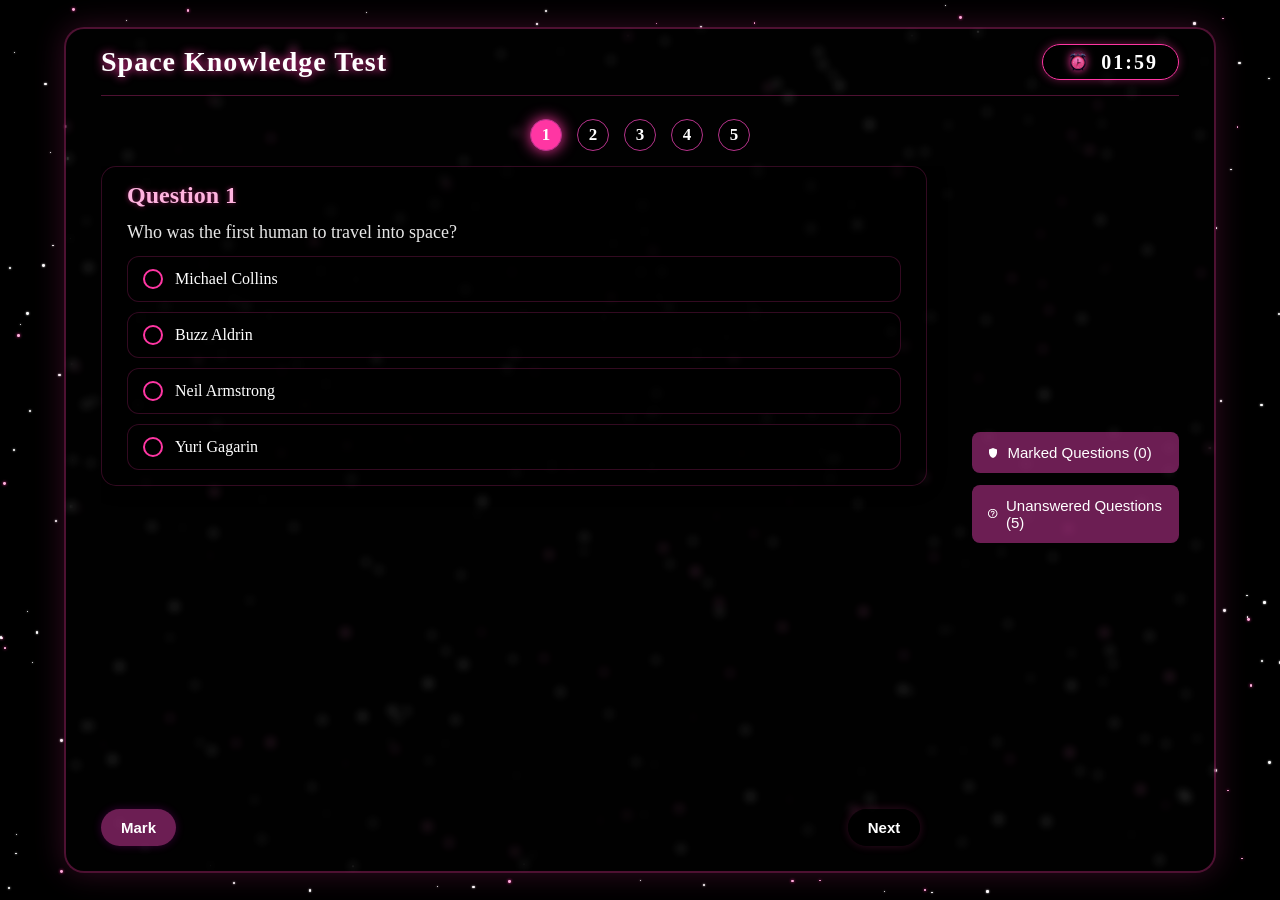
==== html/Exam.html @ 9e809051 "add space examination system projct" ====
<!DOCTYPE html>
<html lang="en">
  <head>
    <meta charset="UTF-8" />
    <meta name="viewport" content="width=device-width, initial-scale=1.0" />
    <meta http-equiv="Cache-Control" content="no-store, no-cache, must-revalidate">
    <meta http-equiv="Pragma" content="no-cache">
    <meta http-equiv="Expires" content="0">
    <title>Exam page</title>
    <link rel="stylesheet" href="../css/spaceBG.css" />
    <link rel="stylesheet" href="../css/Exam.css" />
  </head>

  <body>
    <section class="scene">
      <div class="stars"></div>
      <div class="exam-container">
        <div class="header">
          <h1>Space Knowledge Test</h1>
           <div class="timer">
              <!-- <img src="../images/download (1).png" class="clock-icon"> -->
              <!-- <p class="time-display">02:00</p> -->
            </div>
        </div>

        <div class="question-numbers">
          <div class="question-number active">1</div>
          <div class="question-number">2</div>
          <div class="question-number">3</div>
          <div class="question-number">4</div>
          <div class="question-number">5</div>
        </div>

        <div class="main-section">
          <div class="left-section">
            <div class="question-container">
              <h3 id="question-title">Question 1</h3>
              <p id="question-text"></p>
              <div id="answers-container"></div>
            </div>
          </div>

        <!-- Right Section -->
<div class="right-section">
  <div class="list-toggle-buttons">
    <button id="showMarkedBtn">Marked Questions</button>
    <button id="showUnansweredBtn">Unanswered Questions</button>
  </div>
</div>

<!-- Popup: Marked Questions -->
<div id="markedPopup" class="popup">
  <div class="popup-content">
    <span class="close-btn" onclick="closePopup('markedPopup')">&times;</span>
    <h3>Marked Questions</h3>
    <ul id="markedList"></ul>
  </div>
</div>

<!-- Popup: Unanswered Questions -->
<div id="unansweredPopup" class="popup">
    <div class="popup-content">
        <span class="close-btn">&times;</span>
        <h3>Unanswered Questions</h3>
        <ul id="unansweredList"></ul>
    </div>
</div>


</div>
<div class="actions">
  <button id="prevBtn" class="nav-btn">Previous</button>
  <button id="markBtn" class="mark-btn">Mark</button>
  <button id="nextBtn" class="nav-btn">Next</button>
  <button id="submitBtn" class="submit-btn">Submit</button>
</div>
    </section>

    <script src="../js/exam.js"></script>
    <script src="../js/spaceBG.js"></script>
  </body>
</html>
---- css/spaceBG.css ----
* {
  margin: 0;
  padding: 0;
  box-sizing: border-box;
}

/* :root {
    --cosmic-purple: #4a1e70;
    --star-glow: #8aafff;
    --planet-glow: #bd83ff;
    } */

:root {
  --deep-space: #0a0a0a;
  --cosmic-black: #121212;
  --hot-pink: #ff36a3;
  --light-pink: #ffadd2;
  --neon-pink: #ff00ff;
  --bright-pink: #ff77bc;
  --dark-pink: #b5338a;
  --silver: #e0e0e0;
  --button-glow: #a04170;
  --rocket-silver: #d8e1e8;
  --success-pink: #ff44b4;
  --planet-glow: #ff69b4;
  --failure-black: #1c1c1c;
  --timeout-gray: #555555;
  --rocket-red: #ff3860;
}

body {
  background-color: #000000;
  color: white;
  overflow: hidden;
  height: 100vh;
  position: relative;
  background-size: cover;
  animation: fadeIn 1s ease-in-out;
}

@keyframes fadeIn {
  from {
    opacity: 0;
  }
  to {
    opacity: 1;
  }
}

/* sky container */

.scene {
  position: relative;
  height: 100vh;
  width: 100%;
  display: flex;
  justify-content: center;
  align-items: center;
  perspective: 1000px;
}

/* stars style */

.stars {
  position: absolute;
  width: 100%;
  height: 100%;
  z-index: 0;
  overflow: hidden;
}

.star {
  position: absolute;
  /* background: white; */
  border-radius: 50%;
  opacity: 1;
  /* box-shadow: 0 0 1px white;  */
  animation: twinkle 2s infinite ease-in-out;
}

.star-white {
  background: white;
  box-shadow: 0 0 2px white;
}

.star-pink {
  background: var(--light-pink);
  box-shadow: 0 0 3px var(--hot-pink);
}

@keyframes twinkle {
  0% {
    opacity: 0.2;
  }
  50% {
    opacity: 1;
  }
  100% {
    opacity: 0.2;
  }
}

/* meteors style */

.meteor {
  position: absolute;
  width: 2px;
  height: 100px;
  background: linear-gradient(45deg, white, transparent);
  opacity: 0.8;
  transform: rotate(45deg);
  /* pointer-events: none; */
  animation: meteorMove 1s linear forwards;
  z-index: 2;
}

@keyframes meteorMove {
  0% {
    transform: translate(0, 0) rotate(-45deg);
    opacity: 1;
  }
  100% {
    transform: translate(300px, 300px) rotate(-45deg);
    opacity: 0;
  }
}

/* Planets */

.planet {
  position: absolute;
  border-radius: 50%;
  box-shadow: 0 0 25px var(--planet-glow),
    inset 0 0 15px rgba(255, 182, 193, 0.4);
  opacity: 0.95;
  z-index: 5;
}

.planet-1 {
  width: 130px;
  height: 130px;
  background: radial-gradient(circle at 30% 30%, #da9cbb, #8a4568, #912765);
  top: 12%;
  left: 8%;
  animation: float 22s infinite alternate ease-in-out;
}

.planet-2 {
  width: 90px;
  height: 90px;
  box-shadow: 0 0 25px rgba(199, 179, 182, 0.486),
    inset 0 0 15px rgba(255, 182, 193, 0.4);
  /* background: radial-gradient(circle at 40% 40%, #ffc0cb, #ff69b4, #4b1248); */
  background: radial-gradient(
    ellipse at center,
    rgba(255, 192, 203, 0.486),
    rgba(107, 94, 94, 0.575)
  );
  bottom: 18%;
  right: 14%;
  animation: float 18s infinite alternate-reverse ease-in-out;
}

@keyframes float {
  0% {
    transform: translateY(0) rotate(0deg);
  }
  50% {
    transform: translateY(-20px) rotate(5deg);
  }
  100% {
    transform: translateY(0) rotate(0deg);
  }
}
---- css/Exam.css ----
:root {
    --hot-pink: rgb(255, 54, 163);
    --neon-pink: rgb(255, 0, 255);
    --light-pink: rgb(255, 180, 223);
    --dark-pink: rgb(181, 51, 138);
}

.exam-container {
    position: relative;
    z-index: 10;
    background: rgba(12, 12, 12, 0.123);
    backdrop-filter: blur(5px);
    border: 2px solid rgba(255, 54, 163, 0.3);
    border-radius: 20px;
    padding: 10px 30px;
    width: 95%;
    margin: 0 auto;
    box-shadow: 0 0 30px rgba(255, 54, 163, 0.2);
    display: flex;
    flex-direction: column;
    height: 94vh;
    transition: all 0.3s ease;
}

.exam-container:hover {
    border-color: rgba(255, 54, 163, 0.5);
}

.header {
    display: flex;
    justify-content: space-between;
    align-items: center;
    margin-bottom: 10px; 
    padding-bottom: 15px;
    border-bottom: 1px solid rgba(255, 54, 163, 0.3);
}

.header h1 {
    font-size: 26px;
    font-weight: 700;
    color: white;
    text-shadow: 0 0 10px var(--hot-pink);
    letter-spacing: 1px;
}

.timer {
    display: flex;
    align-items: center;
    gap: 8px; 
    padding: 5px 15px !important; 
    position: relative;
    transition: all 0.3s cubic-bezier(0.4, 0, 0.2, 1);
    background: rgba(0, 0, 0, 0.6);
    border-radius: 30px;
    font-size: 18px; 
    font-weight: 600;
    color: white;
    border: 1px solid var(--hot-pink);
    box-shadow: 0 0 10px rgba(255, 54, 163, 0.4);
    transition: all 0.3s ease;
}

.time-display {
    margin: 0;
    letter-spacing: 2px;
}

.timer.warning {
    background: rgb(201, 136, 179);
    color: #000000;
    animation: pulse-warning 1s infinite alternate;
    box-shadow: 0 0 15px rgba(197, 97, 144, 0.6);
}

@keyframes timerShake {
    0%, 100% { transform: translateX(0); }
    25% { transform: translateX(-4px); }
    75% { transform: translateX(4px); }
}

.clock-icon {
    width: 40px; 
    height: 40px; 
    transition: transform 0.3s cubic-bezier(0.68, -0.55, 0.265, 1.55);
    filter: drop-shadow(0 0 4px var(--hot-pink));
    transition: transform 0.3s ease;
}

@keyframes iconShake {
    0%, 100% { transform: translateX(0); }
    10% { transform: translateX(-4px) rotate(-5deg); }
    20% { transform: translateX(4px) rotate(5deg); }
    30% { transform: translateX(-3px) rotate(-3deg); }
    40% { transform: translateX(3px) rotate(3deg); }
    50% { transform: translateX(0); }
}

@keyframes shake {
    0% { transform: translateX(0); }
    25% { transform: translateX(-8px) rotate(-10deg); }
    50% { transform: translateX(8px) rotate(10deg); }
    75% { transform: translateX(-4px) rotate(-5deg); }
    100% { transform: translateX(0); }
}

.clock-icon.shake {
    animation: shake 0.5s ease;
}

.question-numbers {
    display: flex;
    justify-content: center;
    gap: 15px;
    margin: 15px 0px;
    flex-wrap: wrap;
}

.question-number {
    width: 30px; 
    height: 30px; 
    display: flex;
    justify-content: center;
    align-items: center;
    background: rgba(0, 0, 0, 0.5);
    border: 1px solid var(--dark-pink);
    border-radius: 50%;
    font-size: 18px; 
    font-weight: 600;
    cursor: pointer;
    transition: all 0.3s ease;
}

.question-number:hover {
    background: rgba(255, 54, 163, 0.2);
    transform: scale(1.1);
}

.question-number.active {
    background: var(--hot-pink);
    color: white;
    box-shadow: 0 0 15px var(--hot-pink);
}

.question-number.answered {
    background: rgba(255, 54, 163, 0.5);
}

.question-number.marked {
    border: 2px solid var(--neon-pink);
    box-shadow: 0 0 10px var(--neon-pink);
}

.main-section {
    display: flex;
    flex: 1;
    gap: 30px;
    overflow: hidden;
}

.left-section {
    flex: 3;
    padding-right: 10px;
}

.right-section {
    flex: 1;
    min-width: 200px;
    display: flex;
    flex-direction: column;
    justify-content: center; 
    gap: 20px; 
}

.question-container {
    background: rgba(0, 0, 0, 0.4);
    border-radius: 15px;
    padding: 10px 25px;
    box-shadow: 0 0 20px rgba(0, 0, 0, 0.3);
    border: 1px solid rgba(255, 54, 163, 0.2);
    transition: all 0.3s ease;
    cursor: pointer;
}

.question-container:hover {
    box-shadow: 0 0 25px rgba(255, 54, 163, 0.15);
}

.question-container h3 {
    font-size: 24px; 
    margin-bottom: 10px; 
    color: var(--light-pink);
    text-shadow: 0 0 5px rgba(255, 54, 163, 0.5);
}

#question-text {
    font-size: 17px; 
    line-height: 1.5;
    margin-bottom: 10px; 
    color: rgba(255, 255, 255, 0.9);
}

#answers-container {
    display: flex;
    flex-direction: column;
    gap: 10px; 
}

.answer-option {
    background: rgba(0, 0, 0, 0.6);
    border: 1px solid rgba(255, 54, 163, 0.2);
    border-radius: 12px;
    padding: 15px;
    display: flex;
    align-items: center;
    transition: all 0.3s ease;
    cursor: pointer;
}

.answer-option input[type="radio"] {
    appearance: none;
    width: 20px; 
    height: 20px; 
    border: 2px solid var(--hot-pink);
    border-radius: 50%;
    margin-right: 12px;
    position: relative;
    cursor: pointer;
}

.answer-option input[type="radio"]:checked {
    background-color: var(--hot-pink);
    box-shadow: 0 0 10px var(--hot-pink);
}

.answer-option input[type="radio"]:checked::after {
    content: "";
    position: absolute;
    width: 10px;
    height: 10px;
    background: white;
    border-radius: 50%;
    top: 50%;
    left: 50%;
    transform: translate(-50%, -50%);
}

.answer-option label {
    font-size: 15px; 
    cursor: pointer;
    flex: 1;
}

.list-toggle-buttons {
    display: flex;
    flex-direction: column;
    gap: 10px;
}

.list-toggle-buttons button {
    padding: 15px 15px; 
    border: none;
    border-radius: 8px;
    background: rgba(181, 51, 138, 0.6);
    color: white;
    font-size: 14px;
    cursor: pointer;
    transition: all 0.3s ease;
    text-align: left;
    display: flex;
    align-items: center;
    gap: 8px;
}

.list-toggle-buttons button:hover {
    background: rgba(255, 54, 163, 0.8);
    transform: translateX(5px);
}

.list-toggle-buttons button::before {
    content: '';
    display: inline-block;
    width: 12px; 
    height: 12px; 
    background-size: contain;
    background-repeat: no-repeat;
}

#showMarkedBtn::before {
    background-image: url('data:image/svg+xml;utf8,<svg xmlns="http://www.w3.org/2000/svg" viewBox="0 0 24 24" fill="white"><path d="M12 2L4 5v6.09c0 5.05 3.41 9.76 8 10.91 4.59-1.15 8-5.86 8-10.91V5l-8-3z"/></svg>');
}

#showUnansweredBtn::before {
    background-image: url('data:image/svg+xml;utf8,<svg xmlns="http://www.w3.org/2000/svg" viewBox="0 0 24 24" fill="white"><path d="M11 18h2v-2h-2v2zm1-16C6.48 2 2 6.48 2 12s4.48 10 10 10 10-4.48 10-10S17.52 2 12 2zm0 18c-4.41 0-8-3.59-8-8s3.59-8 8-8 8 3.59 8 8-3.59 8-8 8zm0-14c-2.21 0-4 1.79-4 4h2c0-1.1.9-2 2-2s2 .9 2 2c0 2-3 1.75-3 5h2c0-2.25 3-2.5 3-5 0-2.21-1.79-4-4-4z"/></svg>');
}

.actions {
    width: 76%;
    display: flex;
    justify-content: space-between;
    backdrop-filter: blur(5px);
    margin-bottom: 10px;
}

.actions button {
    padding: 10px 20px; 
    border-radius: 30px;
    border: none;
    font-size: 15px; 
    font-weight: 600;
    cursor: pointer;
    transition: all 0.3s ease;
    position: relative;
    overflow: hidden;
}

.actions button::after {
    content: '';
    position: absolute;
    top: -50%;
    left: -50%;
    width: 200%;
    height: 200%;
    background: rgba(255, 255, 255, 0.1);
    transform: rotate(45deg);
    transition: all 0.3s ease;
    opacity: 0;
}

.actions button:hover::after {
    opacity: 1;
    transform: rotate(45deg) translate(10%, 10%);
}

.actions button:active {
    transform: scale(0.95);
}

.nav-btn {
    background: rgba(0, 0, 0, 0.7);
    color: white;
    border: 1px solid var(--hot-pink);
    box-shadow: 0 0 10px rgba(255, 54, 163, 0.2);
}

.nav-btn:hover {
    background: rgba(255, 54, 163, 0.2);
    box-shadow: 0 0 15px rgba(255, 54, 163, 0.4);
}

.mark-btn {
    background: rgba(181, 51, 138, 0.6);
    color: white;
    border: 1px solid var(--neon-pink);
    box-shadow: 0 0 10px rgba(255, 0, 255, 0.2);
}

.mark-btn:hover {
    background: rgba(255, 0, 255, 0.2);
    box-shadow: 0 0 15px rgba(255, 0, 255, 0.4);
}

.submit-btn {
    background: var(--hot-pink);
    color: white;
    box-shadow: 0 0 15px rgba(255, 54, 163, 0.4);
}

.submit-btn:hover {
    background: var(--neon-pink);
    box-shadow: 0 0 20px rgba(255, 0, 255, 0.5);
}

.popup {
    display: none;
    position: fixed;
    z-index: 1000;
    left: 0;
    top: 0;
    width: 100%;
    height: 90%;
    overflow: auto;
    background-color: rgba(0,0,0,0.7);
    animation: fadeIn 0.3s ease-out;
}

.popup-content {
    background: rgb(18, 18, 18);
    margin: 70px auto 0;
    padding: 25px;
    border-radius: 15px;
    width: 90%;
    max-width: 500px;
    color: white;
    box-shadow: 0 0 30px rgba(255, 54, 163, 0.3);
    border: 1px solid rgba(255, 54, 163, 0.2);
    position: relative;
    animation: slideIn 0.3s ease-out forwards;
}

.popup-content h3 {
    font-size: 22px;
    margin-bottom: 20px;
    color: var(--light-pink);
    text-shadow: 0 0 5px rgba(255, 54, 163, 0.5);
    text-align: center;
    padding-bottom: 10px;
    border-bottom: 1px solid rgba(255, 54, 163, 0.3);
}

.close-btn {
    color: white;
    font-size: 28px;
    font-weight: bold;
    cursor: pointer;
    position: absolute;
    top: 15px;
    right: 20px;
    transition: all 0.2s ease;
}

.close-btn:hover {
    color: var(--hot-pink);
    transform: scale(1.2);
}

#markedList, 
#unansweredList {
    list-style: none;
    padding: 0;
    max-height: 60vh;
    overflow-y: auto;
}

#markedList li, 
#unansweredList li {
    width: 90%;
    margin: 8px auto; 
    background: rgba(0, 0, 0, 0.4);
    padding: 10px 15px; 
    border-radius: 8px;
    cursor: pointer;
    transition: all 0.3s ease;
    display: flex;
    align-items: center;
    justify-content: space-between;
}

#markedList li {
    border-left: 3px solid var(--neon-pink);
}

#unansweredList li {
    border-left: 3px solid var(--light-pink);
}

#markedList li:hover, 
#unansweredList li:hover {
    background: rgba(255, 54, 163, 0.2);
    transform: translateX(5px);
}

.marked-question-text, 
.unanswered-question-text {
    flex: 1;
    font-size: 15px; 
    color: #fff;
    cursor: pointer;
    display: flex;
    align-items: center;
}

.marked-question-text::before {
    content: '📌';
    margin-right: 10px;
}

.unanswered-question-text::before {
    content: '❓';
    margin-right: 10px;
}

.remove-mark-btn {
    background: none;
    border: none;
    color: white;
    font-size: 18px; 
    cursor: pointer;
    padding: 0 10px;
    margin-left: 10px;
    transition: all 0.2s ease;
}

.remove-mark-btn:hover {
    color: var(--hot-pink);
    transform: scale(1.2);
}

.navigation-warning {
    position: fixed;
    top: 20px;
    left: 50%;
    transform: translateX(-50%);
    background-color: #ff4d4d;
    color: white;
    padding: 10px 20px;
    border-radius: 5px;
    z-index: 1000;
    box-shadow: 0 2px 10px rgba(0, 0, 0, 0.2);
    animation: fadeIn 0.3s ease-in-out;
}

@keyframes fadeIn {
    from { opacity: 0; }
    to { opacity: 1; }
}

@keyframes slideIn {
    from { 
        opacity: 0;
        transform: translateY(-20px);
    }
    to { 
        opacity: 1;
        transform: translateY(0);
    }
}

@keyframes pulse-warning {
    0% { transform: scale(1); opacity: 0.9; }
    100% { transform: scale(1.05); opacity: 1; }
}

/*RESPONSIVE STYLES */

/* Base Mobile View */
@media (max-width: 576px) {
    .exam-container {
        padding: 10px 15px;
    }
    
    .header {
        flex-direction: column;
        gap: 10px;
        margin-bottom: 5px;
        padding-bottom: 5px;
    }
    
    .header h1 {
        font-size: 20px;
        text-align: center;
    }
    
    .timer {
        padding: 0px 10px !important;
        font-size: 16px;
    }
    
    .clock-icon {
        width: 22px;
        height: 22px;
    }
    
    .question-number {
        width: 26px;
        height: 26px;
        font-size: 14px;
    }
    
    .question-container h3 {
        font-size: 18px;
    }
    
    #question-text {
        font-size: 15px;
    }
    
    .answer-option {
        padding: 8px 10px;
    }
    
    .answer-option label {
        font-size: 14px;
    }
    
    .right-section {
        min-height: auto;
    }
    
    .list-toggle-buttons button {
        padding: 8px 10px;
        font-size: 13px;
    }
    
    .actions {
        width: 100%;
        flex-wrap: wrap;
        gap: 8px;
    }
    
    .actions button {
        padding: 8px 12px;
        font-size: 13px;
        flex: 1 1 40%;
    }
}

/* Phones (≥576px) */
@media (min-width: 576px) {
    .header h1 {
        font-size: 22px;
    }
    
    .timer {
        font-size: 16px;
        padding: 0px 12px !important;
    }
    
    .clock-icon {
        width: 24px;
        height: 24px;
    }
    
    .question-container h3 {
        font-size: 20px;
    }
    
    #question-text {
        font-size: 16px;
    }
    
    .actions button {
        padding: 8px 15px;
    }
    
    .question-number {
        width: 28px;
        height: 28px;
    }
    
    .right-section {
        min-height: auto;
    }
}

/* Tablets (≥768px) */
@media (min-width: 768px) {
    .header {
        flex-direction: row;
        margin-bottom: 8px;
    }
    
    .header h1 {
        font-size: 24px;
    }
    
    .timer {
        font-size: 18px;
        padding: 2px 15px !important;
    }
    
    .clock-icon {
        width: 26px;
        height: 26px;
    }
    
    .main-section {
        flex-direction: row;
    }
    
    .right-section {
        min-height: auto;
    }
    
    .question-container h3 {
        font-size: 22px;
    }
    
    #question-text {
        font-size: 17px;
    }
    
    .actions {
        width: 76%;
        flex-wrap: nowrap;
    }
    
    .actions button {
        flex: none;
        padding: 10px 20px;
        font-size: 15px;
    }
    
    .popup-content {
        width: 80%;
    }
    
    /* Ensure mark and unanswered buttons stay visible */
    .list-toggle-buttons {
        display: flex;
        flex-direction: column;
        gap: 10px;
    }
}

/* Medium Screens (≥992px) */
@media (min-width: 992px) {
    .main-section {
        flex-direction: row;
    }
    
    .left-section {
        flex: 3;
    }
    
    .right-section {
        flex: 1;
        min-width: 200px;
    }
    
    .list-toggle-buttons {
        gap: 12px;
    }
    
    .list-toggle-buttons button {
        padding: 10px 15px;
        font-size: 14px;
    }
}

/* Desktops (≥1200px) */
@media (min-width: 1200px) {
    .exam-container {
        width: 90%;
        max-width: 1400px;
        padding: 15px 35px; 
    }
    
    .header h1 {
        font-size: 28px; 
    }
    
    .timer {
        padding: 2px 20px !important; 
        font-size: 20px; 
    }
    
    .clock-icon {
        width: 30px; 
        height: 30px; 
    }
    
    .question-number {
        width: 32px; 
        height: 32px; 
        font-size: 17px; 
    }
    
    .main-section {
        gap: 35px; 
    }
    
    .left-section {
        flex: 4;
    }
    
    .question-container {
        padding: 15px 25px; 
    }
    
    .question-container h3 {
        font-size: 24px; 
    }
    
    #question-text {
        font-size: 18px; 
    }
    
    .answer-option {
        padding: 12px 15px;
    }
    
    .answer-option label {
        font-size: 16px;
    }
    
    .list-toggle-buttons button {
        padding: 12px 15px;
        font-size: 15px; 
    }
    
    .popup-content {
        max-width: 600px;
    }
}
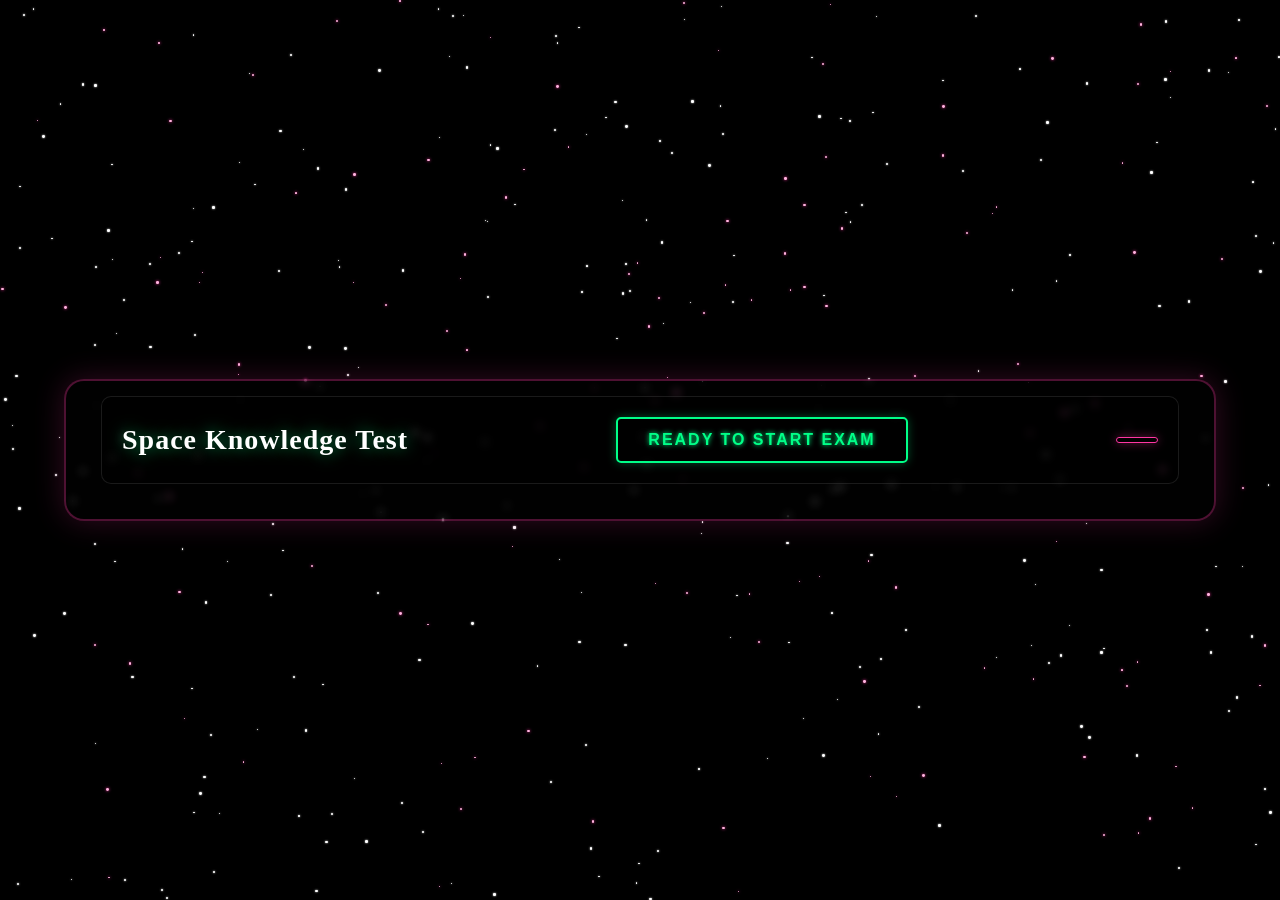
==== commit ff320898: "chore: modifying in exam" ====
--- a/html/Exam.html
+++ b/html/Exam.html
@@ -9,6 +9,218 @@
     <title>Exam page</title>
     <link rel="stylesheet" href="../css/spaceBG.css" />
     <link rel="stylesheet" href="../css/Exam.css" />
+    <link rel="stylesheet" href="https://cdnjs.cloudflare.com/ajax/libs/font-awesome/6.0.0/css/all.min.css">
+    <style>
+      .exam-content {
+        display: none;
+      }
+      .exam-content.active {
+        display: block;
+      }
+
+      .ready-btn {
+        background: transparent;
+        color: #00ff88;
+        border: 2px solid #00ff88;
+        padding: 12px 30px;
+        border-radius: 5px;
+        font-size: 16px;
+        cursor: pointer;
+        transition: all 0.3s ease;
+        text-transform: uppercase;
+        letter-spacing: 2px;
+        font-weight: 600;
+        position: relative;
+        overflow: hidden;
+        margin: 0 15px;
+        text-shadow: 0 0 5px #00ff88;
+        box-shadow: 0 0 10px rgba(0, 255, 136, 0.3);
+      }
+
+      .ready-btn::before {
+        content: '';
+        position: absolute;
+        top: 0;
+        left: -100%;
+        width: 100%;
+        height: 100%;
+        background: linear-gradient(
+          90deg,
+          transparent,
+          rgba(0, 255, 136, 0.2),
+          transparent
+        );
+        transition: 0.5s;
+      }
+
+      .ready-btn:hover {
+        background: rgba(0, 255, 136, 0.1);
+        box-shadow: 0 0 20px rgba(0, 255, 136, 0.5);
+        transform: scale(1.05);
+      }
+
+      .ready-btn:hover::before {
+        left: 100%;
+      }
+
+      .ready-btn:active {
+        transform: scale(0.95);
+        box-shadow: 0 0 5px rgba(0, 255, 136, 0.3);
+      }
+
+      .header {
+        display: flex;
+        align-items: center;
+        justify-content: space-between;
+        padding: 20px;
+        background: rgba(0, 0, 0, 0.3);
+        border-radius: 10px;
+        margin-bottom: 20px;
+        backdrop-filter: blur(5px);
+        border: 1px solid rgba(255, 255, 255, 0.1);
+      }
+
+      .header h1 {
+        margin: 0;
+        color: #fff;
+        text-shadow: 0 0 15px rgba(0, 255, 136, 0.5);
+        font-size: 28px;
+        letter-spacing: 1px;
+      }
+
+      #confirmExitModal {
+        display: none;
+        position: fixed;
+        top: 0;
+        left: 0;
+        width: 100%;
+        height: 100%;
+        background: rgba(0, 0, 0, 0.8);
+        z-index: 1000;
+        justify-content: center;
+        align-items: center;
+      }
+
+      .modal-content {
+        background: rgba(20, 20, 30, 0.95);
+        border: 1px solid rgba(0, 255, 136, 0.3);
+        border-radius: 10px;
+        width: 90%;
+        max-width: 500px;
+        padding: 20px;
+        box-shadow: 0 0 20px rgba(0, 255, 136, 0.2);
+        animation: modalFadeIn 0.3s ease;
+      }
+
+      @keyframes modalFadeIn {
+        from { opacity: 0; transform: scale(0.9); }
+        to { opacity: 1; transform: scale(1); }
+      }
+
+      .modal-header {
+        display: flex;
+        align-items: center;
+        gap: 15px;
+        margin-bottom: 20px;
+        padding-bottom: 15px;
+        border-bottom: 1px solid rgba(0, 255, 136, 0.2);
+      }
+
+      .modal-icon {
+        width: 40px;
+        height: 40px;
+        background: rgba(0, 255, 136, 0.1);
+        border: 2px solid #00ff88;
+        border-radius: 50%;
+        display: flex;
+        align-items: center;
+        justify-content: center;
+      }
+
+      .modal-icon i {
+        color: #00ff88;
+        font-size: 20px;
+      }
+
+      .modal-title {
+        color: #fff;
+        margin: 0;
+        font-size: 24px;
+        text-shadow: 0 0 10px rgba(0, 255, 136, 0.3);
+      }
+
+      .modal-body {
+        margin-bottom: 25px;
+      }
+
+      .modal-message {
+        text-align: center;
+      }
+
+      .warning-text {
+        color: #ff4444;
+        font-size: 20px;
+        font-weight: bold;
+        margin-bottom: 10px;
+        text-shadow: 0 0 10px rgba(255, 68, 68, 0.3);
+      }
+
+      .message-text {
+        color: #fff;
+        font-size: 16px;
+        line-height: 1.5;
+      }
+
+      .modal-footer {
+        display: flex;
+        justify-content: center;
+        gap: 15px;
+      }
+
+      .modal-button {
+        padding: 12px 25px;
+        border: none;
+        border-radius: 5px;
+        cursor: pointer;
+        font-size: 16px;
+        display: flex;
+        align-items: center;
+        gap: 8px;
+        transition: all 0.3s ease;
+      }
+
+      .modal-button i {
+        font-size: 18px;
+      }
+
+      .modal-button.cancel {
+        background: rgba(255, 255, 255, 0.1);
+        color: #fff;
+        border: 1px solid rgba(255, 255, 255, 0.3);
+      }
+
+      .modal-button.confirm {
+        background: rgba(255, 68, 68, 0.1);
+        color: #ff4444;
+        border: 1px solid #ff4444;
+      }
+
+      .modal-button:hover {
+        transform: translateY(-2px);
+      }
+
+      .modal-button.cancel:hover {
+        background: rgba(255, 255, 255, 0.2);
+      }
+
+      .modal-button.confirm:hover {
+        background: rgba(255, 68, 68, 0.2);
+      }
+
+      .modal-button:active {
+        transform: translateY(1px);
+      }
+    </style>
   </head>
 
   <body>
@@ -17,66 +229,125 @@
       <div class="exam-container">
         <div class="header">
           <h1>Space Knowledge Test</h1>
-           <div class="timer">
-              <!-- <img src="../images/download (1).png" class="clock-icon"> -->
-              <!-- <p class="time-display">02:00</p> -->
-            </div>
+          <button class="ready-btn">Ready to Start Exam</button>
+          <div class="timer">
+            <!-- <img src="../images/download (1).png" class="clock-icon"> -->
+            <!-- <p class="time-display">02:00</p> -->
+          </div>
         </div>
 
-        <div class="question-numbers">
-          <div class="question-number active">1</div>
-          <div class="question-number">2</div>
-          <div class="question-number">3</div>
-          <div class="question-number">4</div>
-          <div class="question-number">5</div>
+        <div class="exam-content">
+          <div class="question-numbers">
+            <div class="question-number active">1</div>
+            <div class="question-number">2</div>
+            <div class="question-number">3</div>
+            <div class="question-number">4</div>
+            <div class="question-number">5</div>
+          </div>
+
+          <div class="main-section">
+            <div class="left-section">
+              <div class="question-container">
+                <h3 id="question-title">Question 1</h3>
+                <p id="question-text"></p>
+                <div id="answers-container"></div>
+              </div>
+            </div>
+
+            <!-- Right Section -->
+            <div class="right-section">
+              <div class="list-toggle-buttons">
+                <button id="showMarkedBtn">Marked Questions</button>
+                <button id="showUnansweredBtn">Unanswered Questions</button>
+              </div>
+            </div>
+
+            <!-- Popup: Marked Questions -->
+            <div id="markedPopup" class="popup">
+              <div class="popup-content">
+                <span class="close-btn" onclick="closePopup('markedPopup')">&times;</span>
+                <h3>Marked Questions</h3>
+                <ul id="markedList"></ul>
+              </div>
+            </div>
+
+            <!-- Popup: Unanswered Questions -->
+            <div id="unansweredPopup" class="popup">
+              <div class="popup-content">
+                <span class="close-btn">&times;</span>
+                <h3>Unanswered Questions</h3>
+                <ul id="unansweredList"></ul>
+              </div>
+            </div>
+          </div>
+
+          <div class="actions">
+            <button id="prevBtn" class="nav-btn">Previous</button>
+            <button id="markBtn" class="mark-btn">Mark</button>
+            <button id="nextBtn" class="nav-btn">Next</button>
+            <button id="submitBtn" class="submit-btn">Submit</button>
+          </div>
         </div>
-
-        <div class="main-section">
-          <div class="left-section">
-            <div class="question-container">
-              <h3 id="question-title">Question 1</h3>
-              <p id="question-text"></p>
-              <div id="answers-container"></div>
-            </div>
-          </div>
-
-        <!-- Right Section -->
-<div class="right-section">
-  <div class="list-toggle-buttons">
-    <button id="showMarkedBtn">Marked Questions</button>
-    <button id="showUnansweredBtn">Unanswered Questions</button>
-  </div>
-</div>
-
-<!-- Popup: Marked Questions -->
-<div id="markedPopup" class="popup">
-  <div class="popup-content">
-    <span class="close-btn" onclick="closePopup('markedPopup')">&times;</span>
-    <h3>Marked Questions</h3>
-    <ul id="markedList"></ul>
-  </div>
-</div>
-
-<!-- Popup: Unanswered Questions -->
-<div id="unansweredPopup" class="popup">
-    <div class="popup-content">
-        <span class="close-btn">&times;</span>
-        <h3>Unanswered Questions</h3>
-        <ul id="unansweredList"></ul>
-    </div>
-</div>
-
-
-</div>
-<div class="actions">
-  <button id="prevBtn" class="nav-btn">Previous</button>
-  <button id="markBtn" class="mark-btn">Mark</button>
-  <button id="nextBtn" class="nav-btn">Next</button>
-  <button id="submitBtn" class="submit-btn">Submit</button>
-</div>
+      </div>
+
+      <!-- Exit Confirmation Modal -->
+      <div id="confirmExitModal">
+        <div class="modal-content">
+          <div class="modal-header">
+            <div class="modal-icon">
+              <i class="fas fa-power-off"></i>
+            </div>
+            <h2 class="modal-title">Confirm Exit from Exam</h2>
+          </div>
+          <div class="modal-body">
+            <div class="modal-message">
+              <p class="warning-text">Warning!</p>
+              <p class="message-text">
+                Are you sure you want to exit the exam?<br>
+                You will be directed to home page.
+              </p>
+            </div>
+          </div>
+          <div class="modal-footer">
+            <button id="cancelExitBtn" class="modal-button cancel">
+              <i class="fas fa-times"></i>
+              <span>Return to Exam</span>
+            </button>
+            <button id="confirmExitBtn" class="modal-button confirm">
+              <i class="fas fa-check"></i>
+              <span>End Exam</span>
+            </button>
+          </div>
+        </div>
+      </div>
     </section>
 
     <script src="../js/exam.js"></script>
     <script src="../js/spaceBG.js"></script>
+   
+    <script>
+     window.onload = function() {
+    const modal = document.getElementById('confirmExitModal');
+    const cancelBtn = document.getElementById('cancelExitBtn');
+    const confirmBtn = document.getElementById('confirmExitBtn');
+
+    document.addEventListener('fullscreenchange', function() {
+        if (!document.fullscreenElement && state.isExamStarted) {
+            modal.style.display = 'flex';
+        }
+    });
+
+    cancelBtn.addEventListener('click', function() {
+        modal.style.display = 'none';
+        document.documentElement.requestFullscreen();
+    });
+
+    confirmBtn.addEventListener('click', function() {
+        state.isExamStarted = false;
+        // Use a relative path or adjust the path based on your project structure
+        window.location.href = '../index.html'; // Simplified path
+    });
+};
+    </script>
   </body>
 </html>
--- a/css/Exam.css
+++ b/css/Exam.css
@@ -18,7 +18,7 @@
     box-shadow: 0 0 30px rgba(255, 54, 163, 0.2);
     display: flex;
     flex-direction: column;
-    height: 94vh;
+    /* height: 94vh; */
     transition: all 0.3s ease;
 }
 
@@ -65,42 +65,39 @@
     letter-spacing: 2px;
 }
 
+@keyframes timerShake {
+    0%, 100% { transform: translateX(0); }
+    25% { transform: translateX(-4px); }
+    75% { transform: translateX(4px); }
+}
+
+.clock-icon {
+    width: 50px; 
+    height: 50px; 
+    transition: transform 0.3s cubic-bezier(0.68, -0.55, 0.265, 1.55);
+    filter: drop-shadow(0 0 4px var(--hot-pink));
+    transition: transform 0.3s ease;
+}
+
+
+@keyframes pulse-warning {
+    0% { transform: scale(1); opacity: 0.9; }
+    100% { transform: scale(1.05); opacity: 1; }
+}
+
+@keyframes shake {
+    0% { transform: translateX(0); }
+    25% { transform: translateX(-4px) rotate(-5deg); }
+    50% { transform: translateX(4px) rotate(5deg); }
+    75% { transform: translateX(-4px) rotate(-5deg); }
+    100% { transform: translateX(0); }
+}
+
 .timer.warning {
     background: rgb(201, 136, 179);
     color: #000000;
     animation: pulse-warning 1s infinite alternate;
     box-shadow: 0 0 15px rgba(197, 97, 144, 0.6);
-}
-
-@keyframes timerShake {
-    0%, 100% { transform: translateX(0); }
-    25% { transform: translateX(-4px); }
-    75% { transform: translateX(4px); }
-}
-
-.clock-icon {
-    width: 40px; 
-    height: 40px; 
-    transition: transform 0.3s cubic-bezier(0.68, -0.55, 0.265, 1.55);
-    filter: drop-shadow(0 0 4px var(--hot-pink));
-    transition: transform 0.3s ease;
-}
-
-@keyframes iconShake {
-    0%, 100% { transform: translateX(0); }
-    10% { transform: translateX(-4px) rotate(-5deg); }
-    20% { transform: translateX(4px) rotate(5deg); }
-    30% { transform: translateX(-3px) rotate(-3deg); }
-    40% { transform: translateX(3px) rotate(3deg); }
-    50% { transform: translateX(0); }
-}
-
-@keyframes shake {
-    0% { transform: translateX(0); }
-    25% { transform: translateX(-8px) rotate(-10deg); }
-    50% { transform: translateX(8px) rotate(10deg); }
-    75% { transform: translateX(-4px) rotate(-5deg); }
-    100% { transform: translateX(0); }
 }
 
 .clock-icon.shake {
@@ -536,10 +533,12 @@
 @media (max-width: 576px) {
     .exam-container {
         padding: 10px 15px;
+        height: 77vh;
+        top: -20px;
     }
     
     .header {
-        flex-direction: column;
+        /* flex-direction: column; */
         gap: 10px;
         margin-bottom: 5px;
         padding-bottom: 5px;
@@ -551,13 +550,17 @@
     }
     
     .timer {
-        padding: 0px 10px !important;
+        padding: 4px 10px !important;
         font-size: 16px;
     }
     
     .clock-icon {
-        width: 22px;
-        height: 22px;
+        width: 30px;
+        height: 30px;
+    }
+
+    .question-numbers{
+        margin: 10px 0px;
     }
     
     .question-number {
@@ -565,6 +568,11 @@
         height: 26px;
         font-size: 14px;
     }
+
+    .main-section{
+        flex-direction:column;
+        gap:20px;
+    }
     
     .question-container h3 {
         font-size: 18px;
@@ -581,14 +589,26 @@
     .answer-option label {
         font-size: 14px;
     }
+
+    .left-section{
+        flex: 0;
+        margin: 10px 0;
+    }
     
     .right-section {
         min-height: auto;
-    }
-    
+        flex: 0;
+    }
+    
+    .list-toggle-buttons{
+        flex-direction: row
+    }
+
     .list-toggle-buttons button {
         padding: 8px 10px;
         font-size: 13px;
+        width: 45%;
+        margin: auto;
     }
     
     .actions {
@@ -596,30 +616,36 @@
         flex-wrap: wrap;
         gap: 8px;
     }
-    
+
     .actions button {
-        padding: 8px 12px;
-        font-size: 13px;
-        flex: 1 1 40%;
+        padding: 8px 15px;
+        margin-top: 5px;
     }
 }
 
 /* Phones (≥576px) */
-@media (min-width: 576px) {
+@media (min-width: 576px) and (hover: none) {
+    
     .header h1 {
         font-size: 22px;
     }
-    
+
     .timer {
+        padding: 6px 10px !important;
         font-size: 16px;
-        padding: 0px 12px !important;
     }
     
     .clock-icon {
-        width: 24px;
-        height: 24px;
-    }
-    
+        width: 35px;
+        height:35px;
+    }
+    
+
+    .main-section{
+        flex-direction:column;
+        gap:20px;
+    }
+
     .question-container h3 {
         font-size: 20px;
     }
@@ -630,6 +656,10 @@
     
     .actions button {
         padding: 8px 15px;
+    }
+    
+    .question-numbers{
+        margin: 10px 0px;
     }
     
     .question-number {
@@ -638,7 +668,23 @@
     }
     
     .right-section {
-        min-height: auto;
+        flex:0;
+    }
+
+    .list-toggle-buttons{
+        flex-direction: row
+    }
+
+    .list-toggle-buttons button {
+        padding: 8px 10px;
+        font-size: 13px;
+        width: 45%;
+        margin: auto;
+    }
+
+    .actions{
+        width: 98%;
+        margin-top: 15px;
     }
 }
 
@@ -670,6 +716,10 @@
     .right-section {
         min-height: auto;
     }
+
+    .list-toggle-buttons button{
+        width: 80%;
+    }
     
     .question-container h3 {
         font-size: 22px;
@@ -680,7 +730,7 @@
     }
     
     .actions {
-        width: 76%;
+        width: 66%;
         flex-wrap: nowrap;
     }
     
@@ -791,5 +841,9 @@
     .popup-content {
         max-width: 600px;
     }
-}
-
+
+    .actions{
+        width: 76%;
+        margin-top: 10px;
+    }
+}
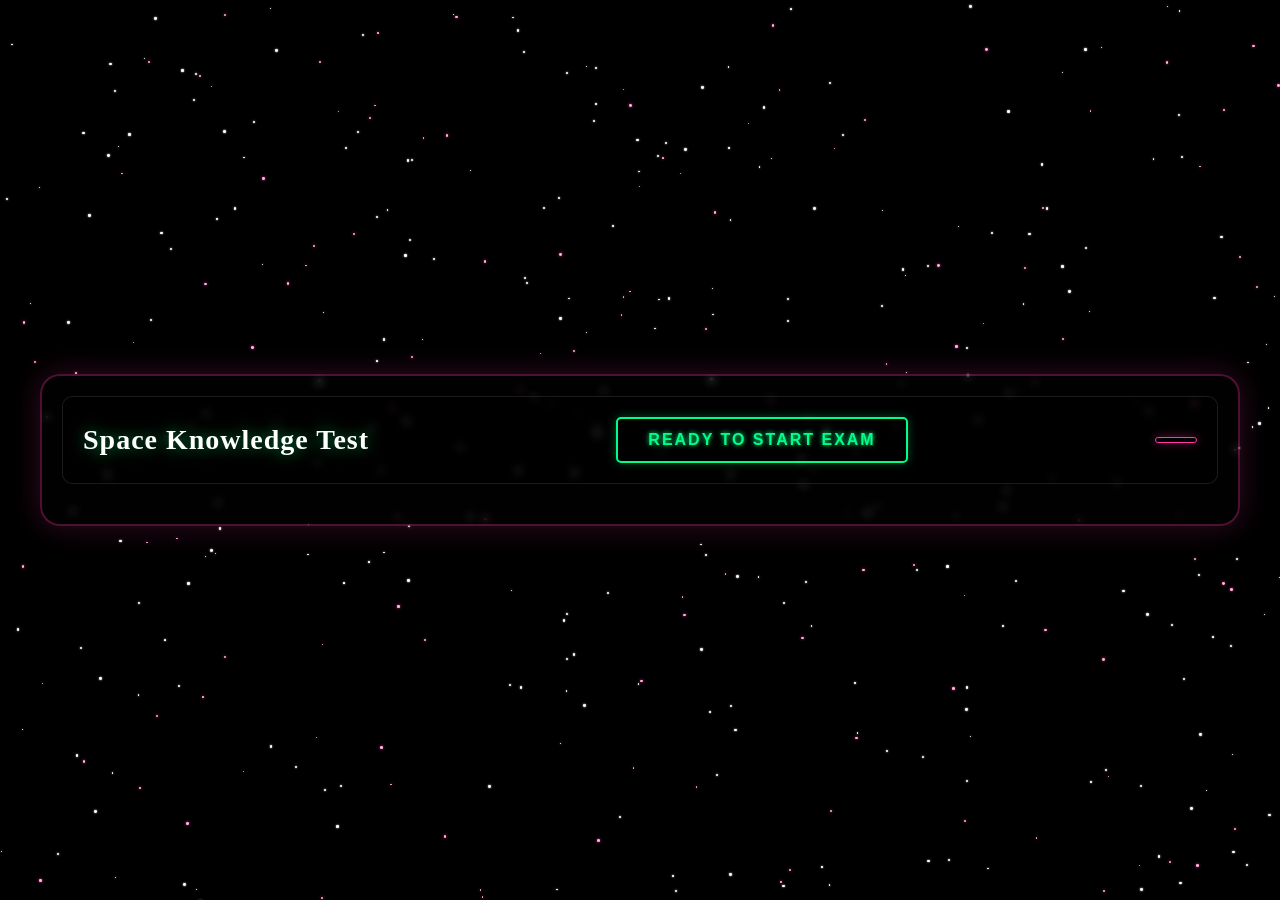
==== commit e517a257: "chore: modifying in exam" ====
--- a/html/Exam.html
+++ b/html/Exam.html
@@ -220,6 +220,190 @@
       .modal-button:active {
         transform: translateY(1px);
       }
+      /* Responsive Additions */
+@media screen and (max-width: 1200px) {
+    .exam-container {
+        padding: 15px;
+    }
+
+    .header {
+        flex-direction: column;
+        align-items: center;
+        gap: 15px;
+    }
+
+    .header h1 {
+        text-align: center;
+        font-size: 24px;
+    }
+
+    .main-section {
+        flex-direction: column;
+    }
+
+    .left-section, .right-section {
+        width: 100%;
+    }
+
+    .actions {
+        flex-wrap: wrap;
+        justify-content: center;
+        gap: 10px;
+    }
+
+    .actions button {
+        flex-grow: 1;
+        max-width: 45%;
+    }
+}
+
+@media screen and (max-width: 768px) {
+    .header {
+        padding: 15px 10px;
+    }
+
+    .header h1 {
+        font-size: 20px;
+    }
+
+    .ready-btn {
+        padding: 10px 20px;
+        font-size: 14px;
+    }
+
+    .question-numbers {
+        display: flex;
+        flex-wrap: wrap;
+        justify-content: center;
+        gap: 5px;
+    }
+
+    .question-number {
+        width: 30px;
+        height: 30px;
+        font-size: 14px;
+    }
+
+    .list-toggle-buttons {
+        flex-direction: column;
+        gap: 10px;
+    }
+
+    .list-toggle-buttons button {
+        width: 100%;
+    }
+
+    .modal-content {
+        width: 95%;
+        margin: 0 10px;
+    }
+
+    .modal-title {
+        font-size: 20px;
+    }
+
+    .modal-footer {
+        flex-direction: column;
+        gap: 10px;
+    }
+
+    .modal-button {
+        width: 100%;
+    }
+}
+
+@media screen and (max-width: 480px) {
+    .header {
+        padding: 10px 5px;
+    }
+
+    .header h1 {
+        font-size: 18px;
+    }
+
+    .ready-btn {
+        padding: 8px 15px;
+        font-size: 12px;
+    }
+
+    .question-number {
+        width: 25px;
+        height: 25px;
+        font-size: 12px;
+    }
+
+    .actions button {
+        font-size: 12px;
+        padding: 8px 15px;
+    }
+
+    .modal-header {
+        flex-direction: column;
+        text-align: center;
+        gap: 10px;
+    }
+
+    .modal-icon {
+        width: 30px;
+        height: 30px;
+    }
+
+    .modal-title {
+        font-size: 18px;
+    }
+
+    .message-text {
+        font-size: 14px;
+    }
+}
+
+/* Additional Responsive Enhancements */
+html, body {
+    max-width: 100%;
+    overflow-x: hidden;
+}
+
+.scene {
+    min-height: 100vh;
+    width: 100%;
+}
+
+.exam-container {
+    width: 100%;
+    max-width: 1200px;
+    margin: 0 auto;
+    padding: 20px;
+    box-sizing: border-box;
+}
+
+.main-section {
+    display: flex;
+    gap: 20px;
+}
+
+.left-section, .right-section {
+    flex: 1;
+}
+
+.actions {
+    display: flex;
+    justify-content: space-between;
+    gap: 10px;
+    margin-top: 20px;
+}
+
+/* Ensure all buttons and inputs are touch-friendly */
+button, input {
+    touch-action: manipulation;
+    min-height: 44px;
+    min-width: 44px;
+}
+
+/* Prevent text overflow */
+* {
+    max-width: 100%;
+    word-wrap: break-word;
+}
     </style>
   </head>
 
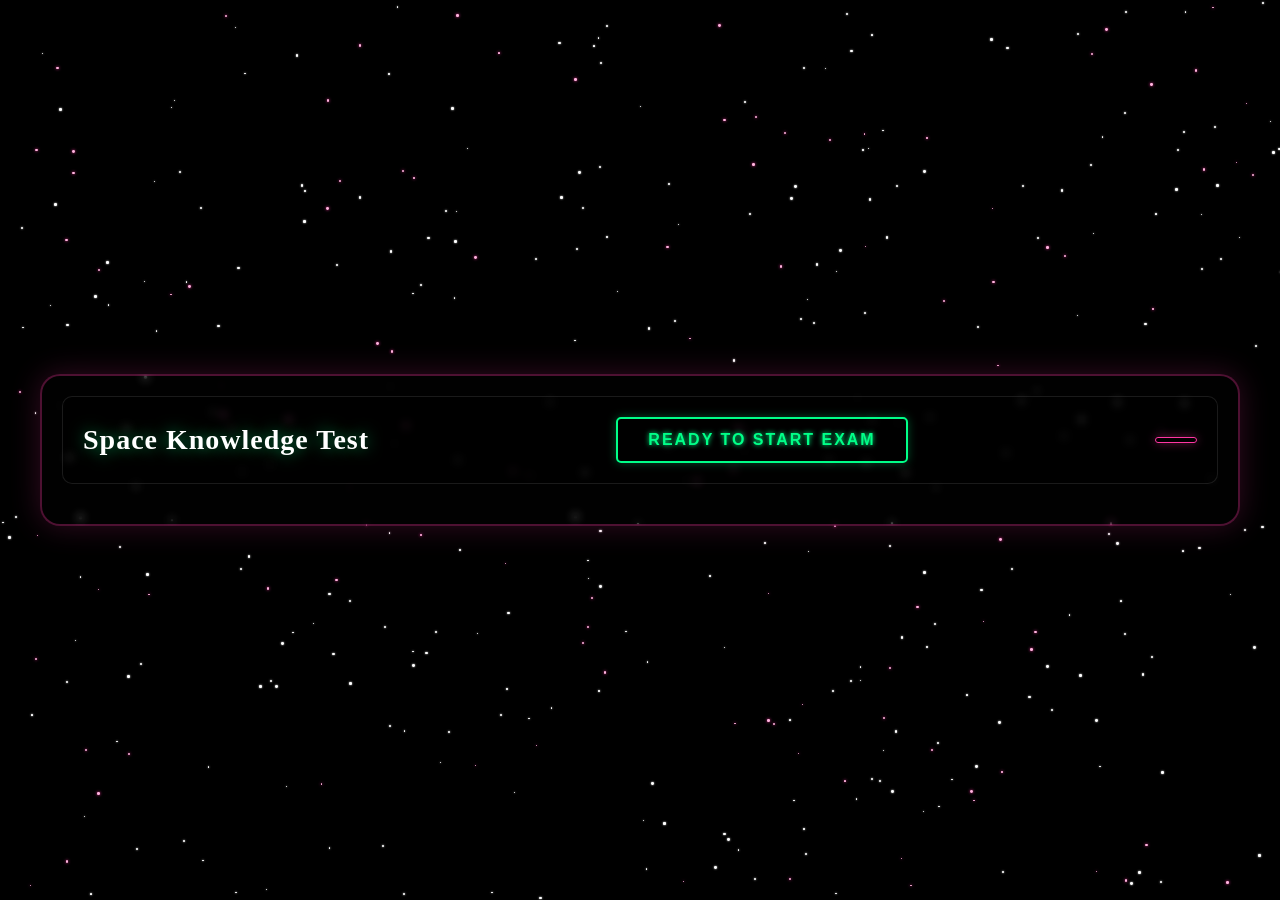
==== commit fa89f045: "chore: modifying in exam" ====
--- a/html/Exam.html
+++ b/html/Exam.html
@@ -357,7 +357,6 @@
     }
 }
 
-/* Additional Responsive Enhancements */
 html, body {
     max-width: 100%;
     overflow-x: hidden;
@@ -392,14 +391,12 @@
     margin-top: 20px;
 }
 
-/* Ensure all buttons and inputs are touch-friendly */
 button, input {
     touch-action: manipulation;
     min-height: 44px;
     min-width: 44px;
 }
 
-/* Prevent text overflow */
 * {
     max-width: 100%;
     word-wrap: break-word;
@@ -529,7 +526,7 @@
     confirmBtn.addEventListener('click', function() {
         state.isExamStarted = false;
         // Use a relative path or adjust the path based on your project structure
-        window.location.href = '../index.html'; // Simplified path
+        window.location.href = 'launch.html'; // Simplified path
     });
 };
     </script>
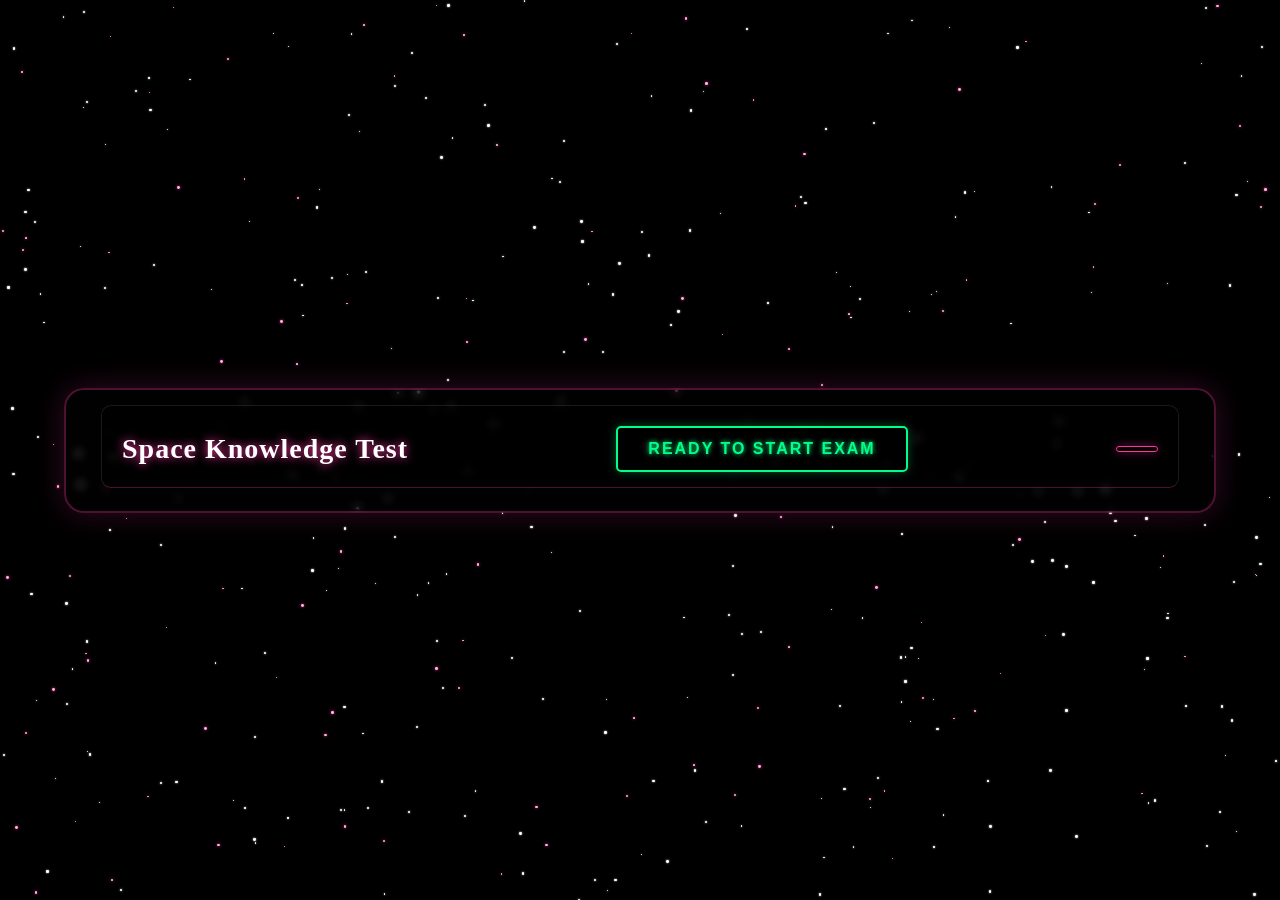
==== commit a3fb5c42: "chore: modifying in exam" ====
--- a/html/Exam.html
+++ b/html/Exam.html
@@ -8,7 +8,6 @@
     <meta http-equiv="Expires" content="0">
     <title>Exam page</title>
     <link rel="stylesheet" href="../css/spaceBG.css" />
-    <link rel="stylesheet" href="../css/Exam.css" />
     <link rel="stylesheet" href="https://cdnjs.cloudflare.com/ajax/libs/font-awesome/6.0.0/css/all.min.css">
     <style>
       .exam-content {
@@ -239,9 +238,9 @@
 
     .main-section {
         flex-direction: column;
-    }
-
-    .left-section, .right-section {
+      }
+      
+      .left-section, .right-section {
         width: 100%;
     }
 
@@ -272,8 +271,8 @@
     }
 
     .question-numbers {
-        display: flex;
-        flex-wrap: wrap;
+      display: flex;
+      flex-wrap: wrap;
         justify-content: center;
         gap: 5px;
     }
@@ -305,7 +304,7 @@
     .modal-footer {
         flex-direction: column;
         gap: 10px;
-    }
+      }
 
     .modal-button {
         width: 100%;
@@ -318,9 +317,9 @@
     }
 
     .header h1 {
-        font-size: 18px;
-    }
-
+      font-size: 18px;
+    }
+    
     .ready-btn {
         padding: 8px 15px;
         font-size: 12px;
@@ -333,8 +332,8 @@
     }
 
     .actions button {
-        font-size: 12px;
-        padding: 8px 15px;
+      font-size: 12px;
+      padding: 8px 15px;
     }
 
     .modal-header {
@@ -360,8 +359,8 @@
 html, body {
     max-width: 100%;
     overflow-x: hidden;
-}
-
+  }
+  
 .scene {
     min-height: 100vh;
     width: 100%;
@@ -373,7 +372,7 @@
     margin: 0 auto;
     padding: 20px;
     box-sizing: border-box;
-}
+  }
 
 .main-section {
     display: flex;
@@ -400,8 +399,9 @@
 * {
     max-width: 100%;
     word-wrap: break-word;
-}
-    </style>
+  }
+  </style>
+  <link rel="stylesheet" href="../css/Exam.css" />
   </head>
 
   <body>
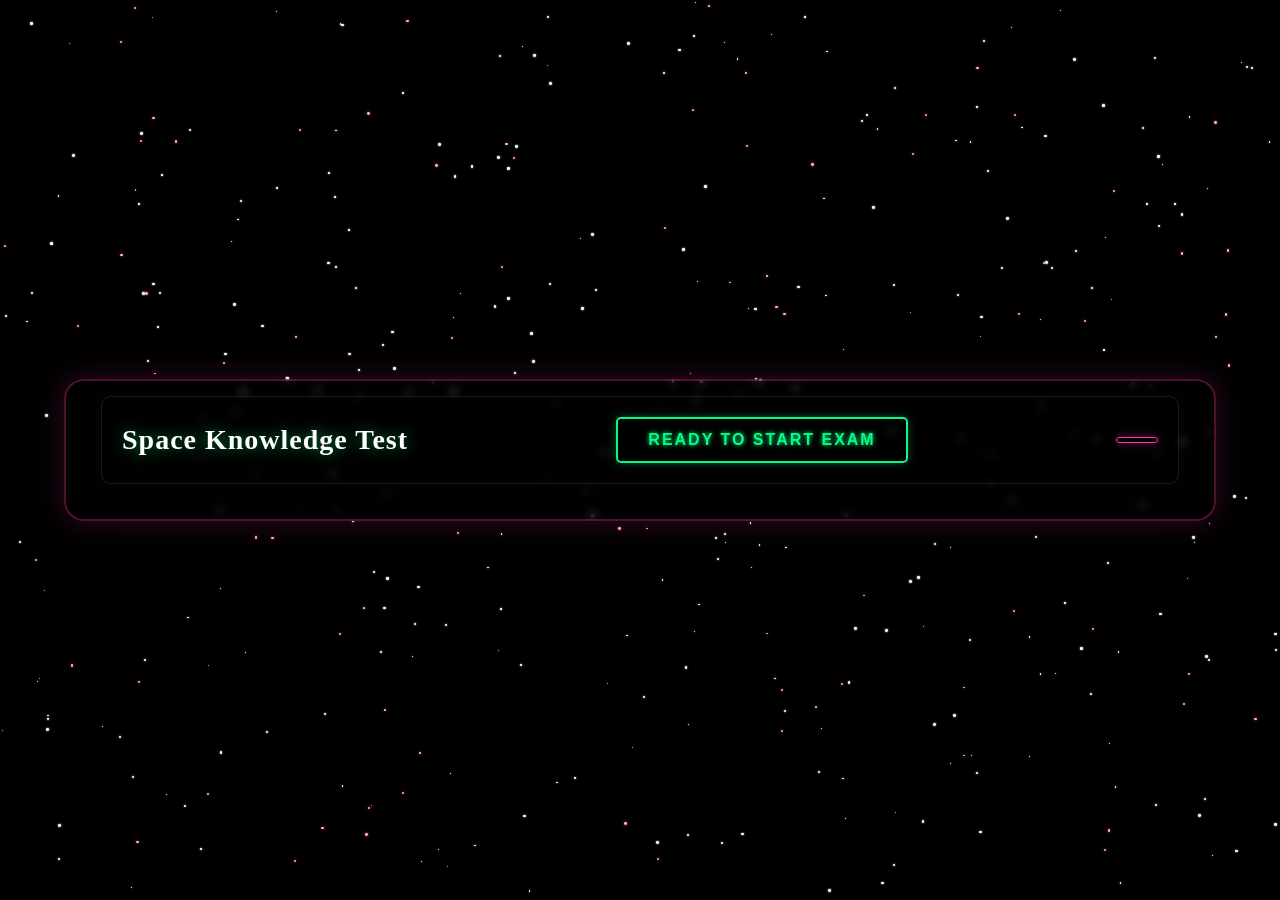
==== commit 0d7bab5e: "chore: modifying in exam" ====
--- a/html/Exam.html
+++ b/html/Exam.html
@@ -8,6 +8,7 @@
     <meta http-equiv="Expires" content="0">
     <title>Exam page</title>
     <link rel="stylesheet" href="../css/spaceBG.css" />
+    <link rel="stylesheet" href="../css/Exam.css" />
     <link rel="stylesheet" href="https://cdnjs.cloudflare.com/ajax/libs/font-awesome/6.0.0/css/all.min.css">
     <style>
       .exam-content {
@@ -219,189 +220,7 @@
       .modal-button:active {
         transform: translateY(1px);
       }
-      /* Responsive Additions */
-@media screen and (max-width: 1200px) {
-    .exam-container {
-        padding: 15px;
-    }
-
-    .header {
-        flex-direction: column;
-        align-items: center;
-        gap: 15px;
-    }
-
-    .header h1 {
-        text-align: center;
-        font-size: 24px;
-    }
-
-    .main-section {
-        flex-direction: column;
-      }
-      
-      .left-section, .right-section {
-        width: 100%;
-    }
-
-    .actions {
-        flex-wrap: wrap;
-        justify-content: center;
-        gap: 10px;
-    }
-
-    .actions button {
-        flex-grow: 1;
-        max-width: 45%;
-    }
-}
-
-@media screen and (max-width: 768px) {
-    .header {
-        padding: 15px 10px;
-    }
-
-    .header h1 {
-        font-size: 20px;
-    }
-
-    .ready-btn {
-        padding: 10px 20px;
-        font-size: 14px;
-    }
-
-    .question-numbers {
-      display: flex;
-      flex-wrap: wrap;
-        justify-content: center;
-        gap: 5px;
-    }
-
-    .question-number {
-        width: 30px;
-        height: 30px;
-        font-size: 14px;
-    }
-
-    .list-toggle-buttons {
-        flex-direction: column;
-        gap: 10px;
-    }
-
-    .list-toggle-buttons button {
-        width: 100%;
-    }
-
-    .modal-content {
-        width: 95%;
-        margin: 0 10px;
-    }
-
-    .modal-title {
-        font-size: 20px;
-    }
-
-    .modal-footer {
-        flex-direction: column;
-        gap: 10px;
-      }
-
-    .modal-button {
-        width: 100%;
-    }
-}
-
-@media screen and (max-width: 480px) {
-    .header {
-        padding: 10px 5px;
-    }
-
-    .header h1 {
-      font-size: 18px;
-    }
-    
-    .ready-btn {
-        padding: 8px 15px;
-        font-size: 12px;
-    }
-
-    .question-number {
-        width: 25px;
-        height: 25px;
-        font-size: 12px;
-    }
-
-    .actions button {
-      font-size: 12px;
-      padding: 8px 15px;
-    }
-
-    .modal-header {
-        flex-direction: column;
-        text-align: center;
-        gap: 10px;
-    }
-
-    .modal-icon {
-        width: 30px;
-        height: 30px;
-    }
-
-    .modal-title {
-        font-size: 18px;
-    }
-
-    .message-text {
-        font-size: 14px;
-    }
-}
-
-html, body {
-    max-width: 100%;
-    overflow-x: hidden;
-  }
-  
-.scene {
-    min-height: 100vh;
-    width: 100%;
-}
-
-.exam-container {
-    width: 100%;
-    max-width: 1200px;
-    margin: 0 auto;
-    padding: 20px;
-    box-sizing: border-box;
-  }
-
-.main-section {
-    display: flex;
-    gap: 20px;
-}
-
-.left-section, .right-section {
-    flex: 1;
-}
-
-.actions {
-    display: flex;
-    justify-content: space-between;
-    gap: 10px;
-    margin-top: 20px;
-}
-
-button, input {
-    touch-action: manipulation;
-    min-height: 44px;
-    min-width: 44px;
-}
-
-* {
-    max-width: 100%;
-    word-wrap: break-word;
-  }
-  </style>
-  <link rel="stylesheet" href="../css/Exam.css" />
+    </style>
   </head>
 
   <body>
@@ -485,7 +304,6 @@
               <p class="warning-text">Warning!</p>
               <p class="message-text">
                 Are you sure you want to exit the exam?<br>
-                You will be directed to home page.
               </p>
             </div>
           </div>
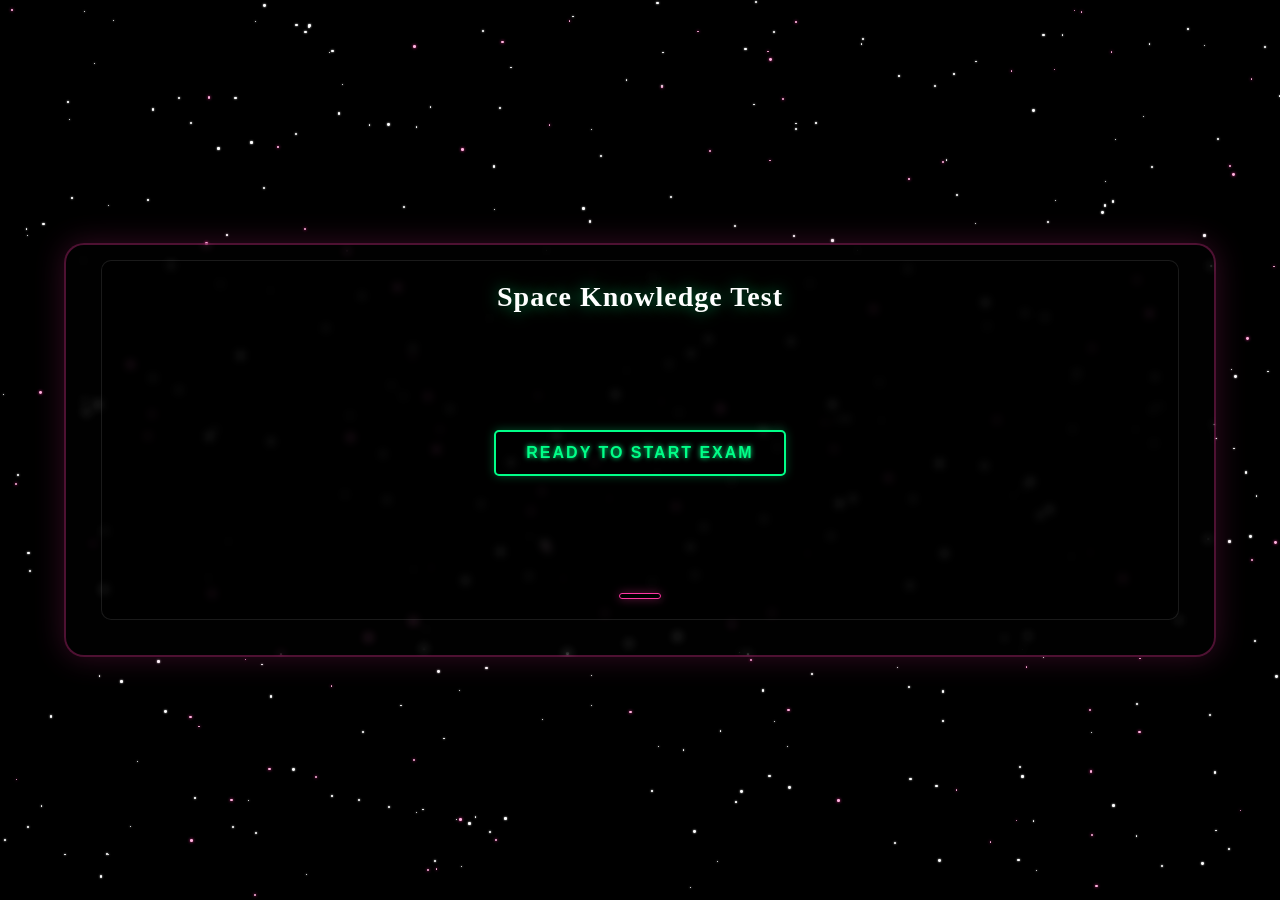
==== commit 17b89bc2: "chore: modifying in exam.css" ====
--- a/html/Exam.html
+++ b/html/Exam.html
@@ -69,7 +69,9 @@
       }
 
       .header {
-        display: flex;
+        height: 40vh;
+        display: flex;
+        flex-direction: column;
         align-items: center;
         justify-content: space-between;
         padding: 20px;
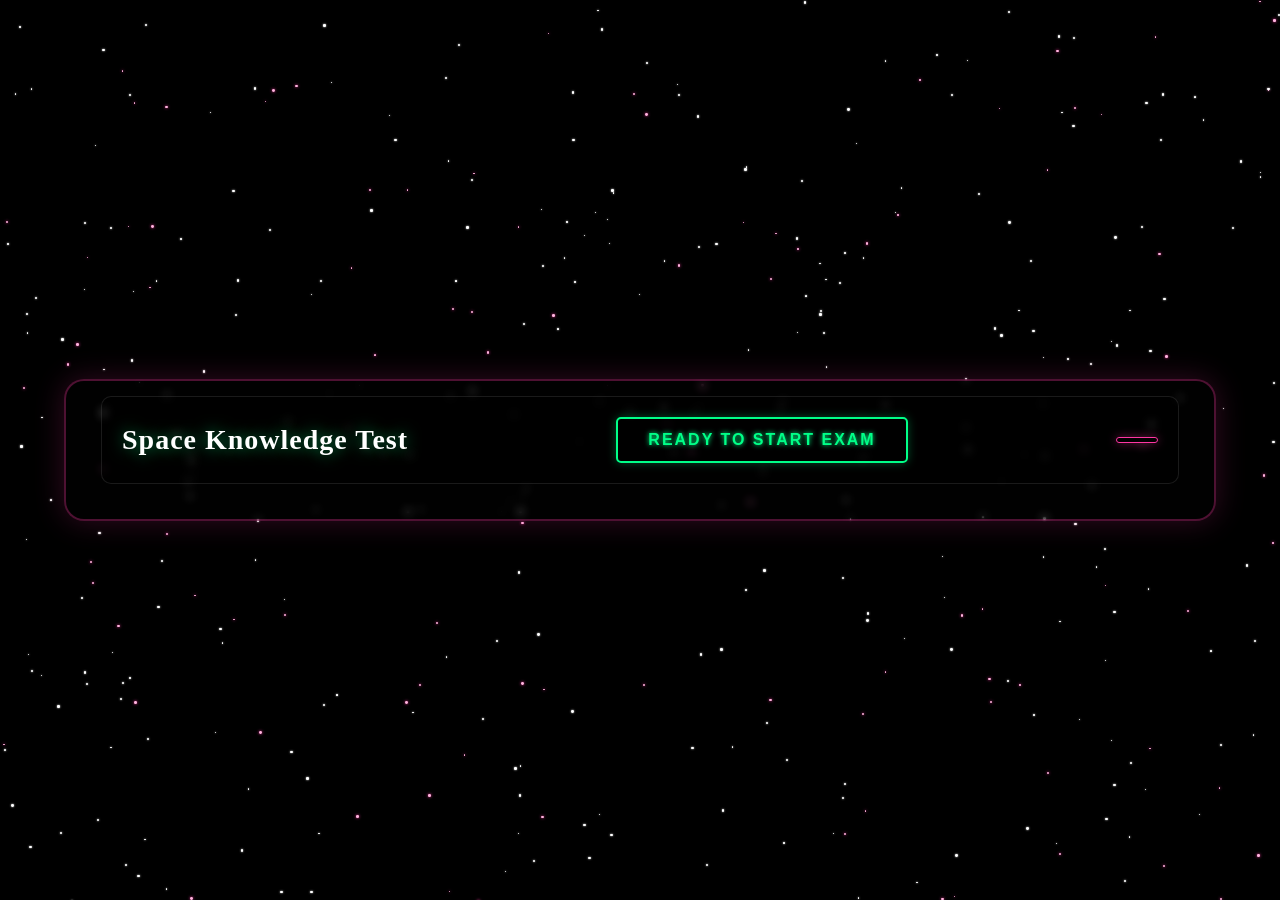
==== commit cfa06be2: "chore: modifying in exam" ====
--- a/html/Exam.html
+++ b/html/Exam.html
@@ -69,9 +69,7 @@
       }
 
       .header {
-        height: 40vh;
-        display: flex;
-        flex-direction: column;
+        display: flex;
         align-items: center;
         justify-content: space-between;
         padding: 20px;
--- a/css/Exam.css
+++ b/css/Exam.css
@@ -533,15 +533,15 @@
 @media (max-width: 576px) {
     .exam-container {
         padding: 10px 15px;
-        height: 77vh;
+        height: 82vh;
         top: -20px;
     }
     
     .header {
-        /* flex-direction: column; */
-        gap: 10px;
-        margin-bottom: 5px;
-        padding-bottom: 5px;
+        flex-direction: column;
+        /* gap: 10px; */
+        /* margin-bottom: 5px; */
+        /* padding-bottom: 5px; */
     }
     
     .header h1 {
